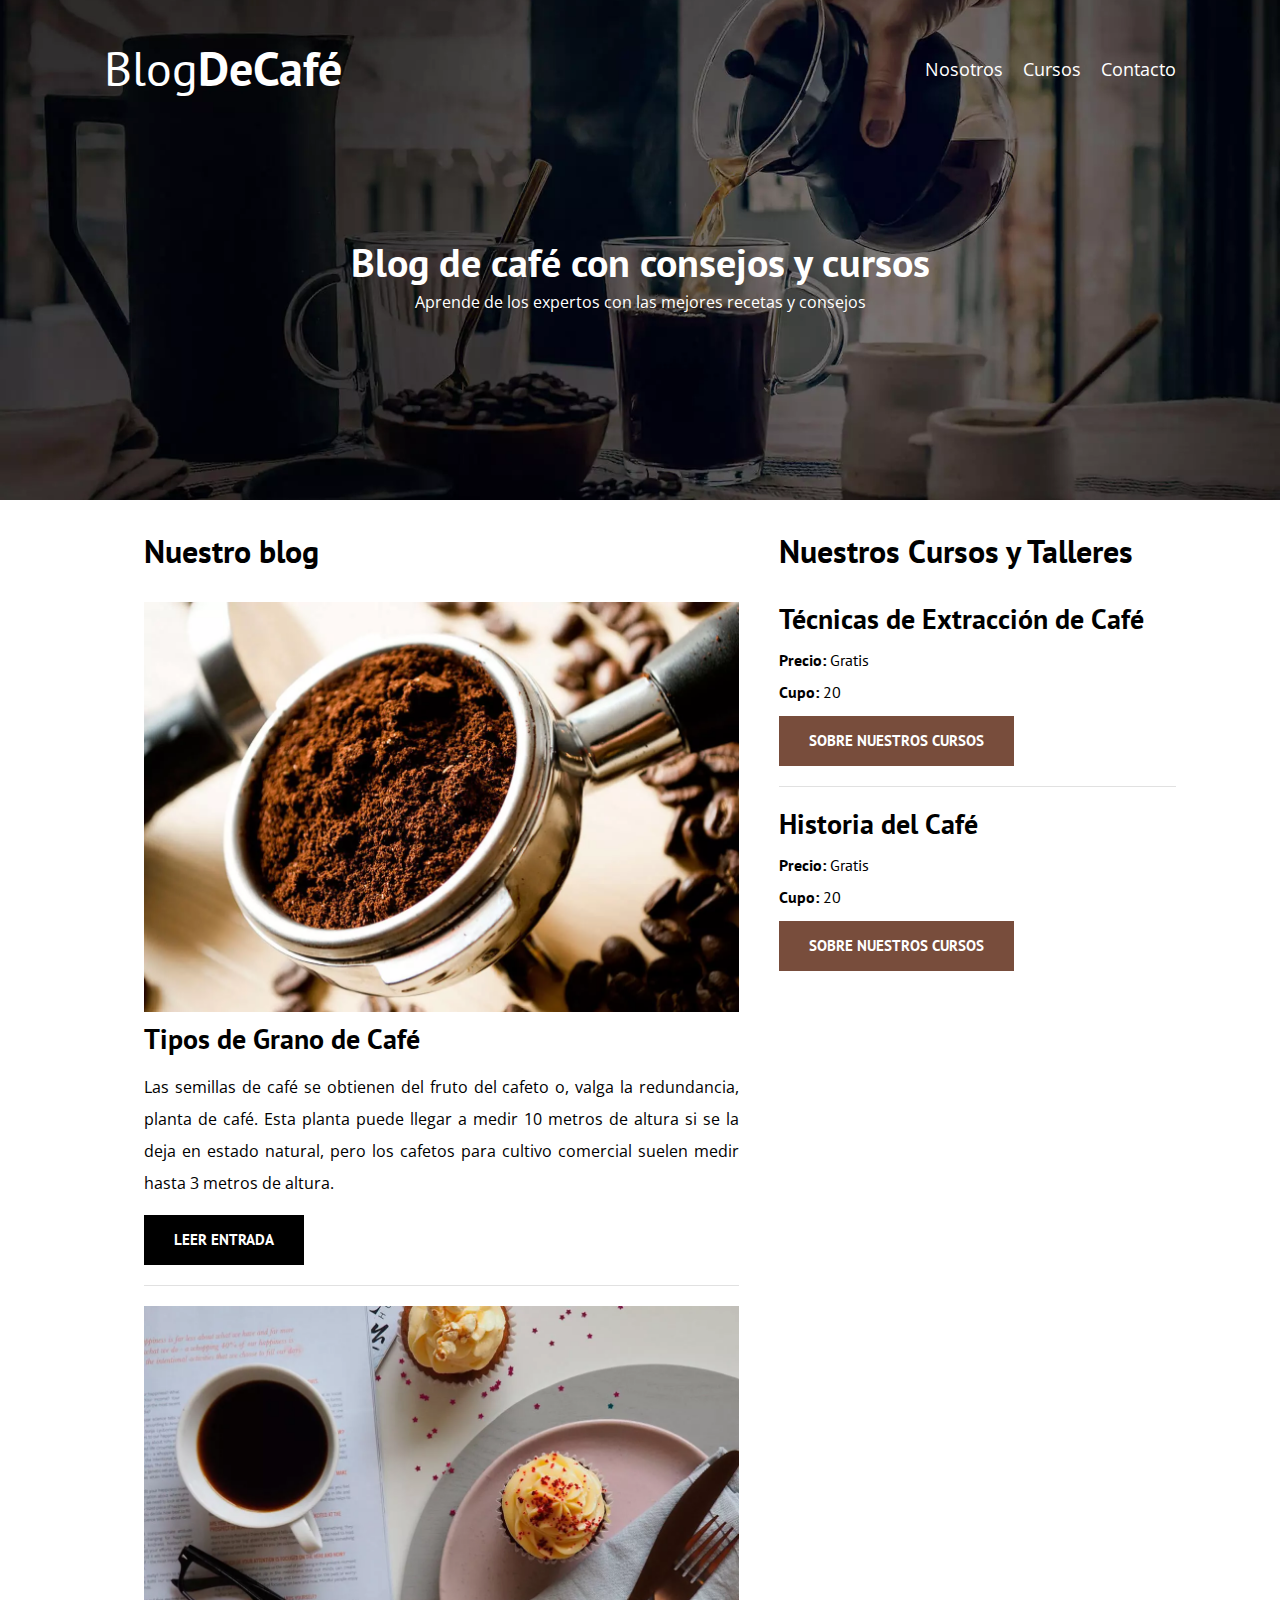
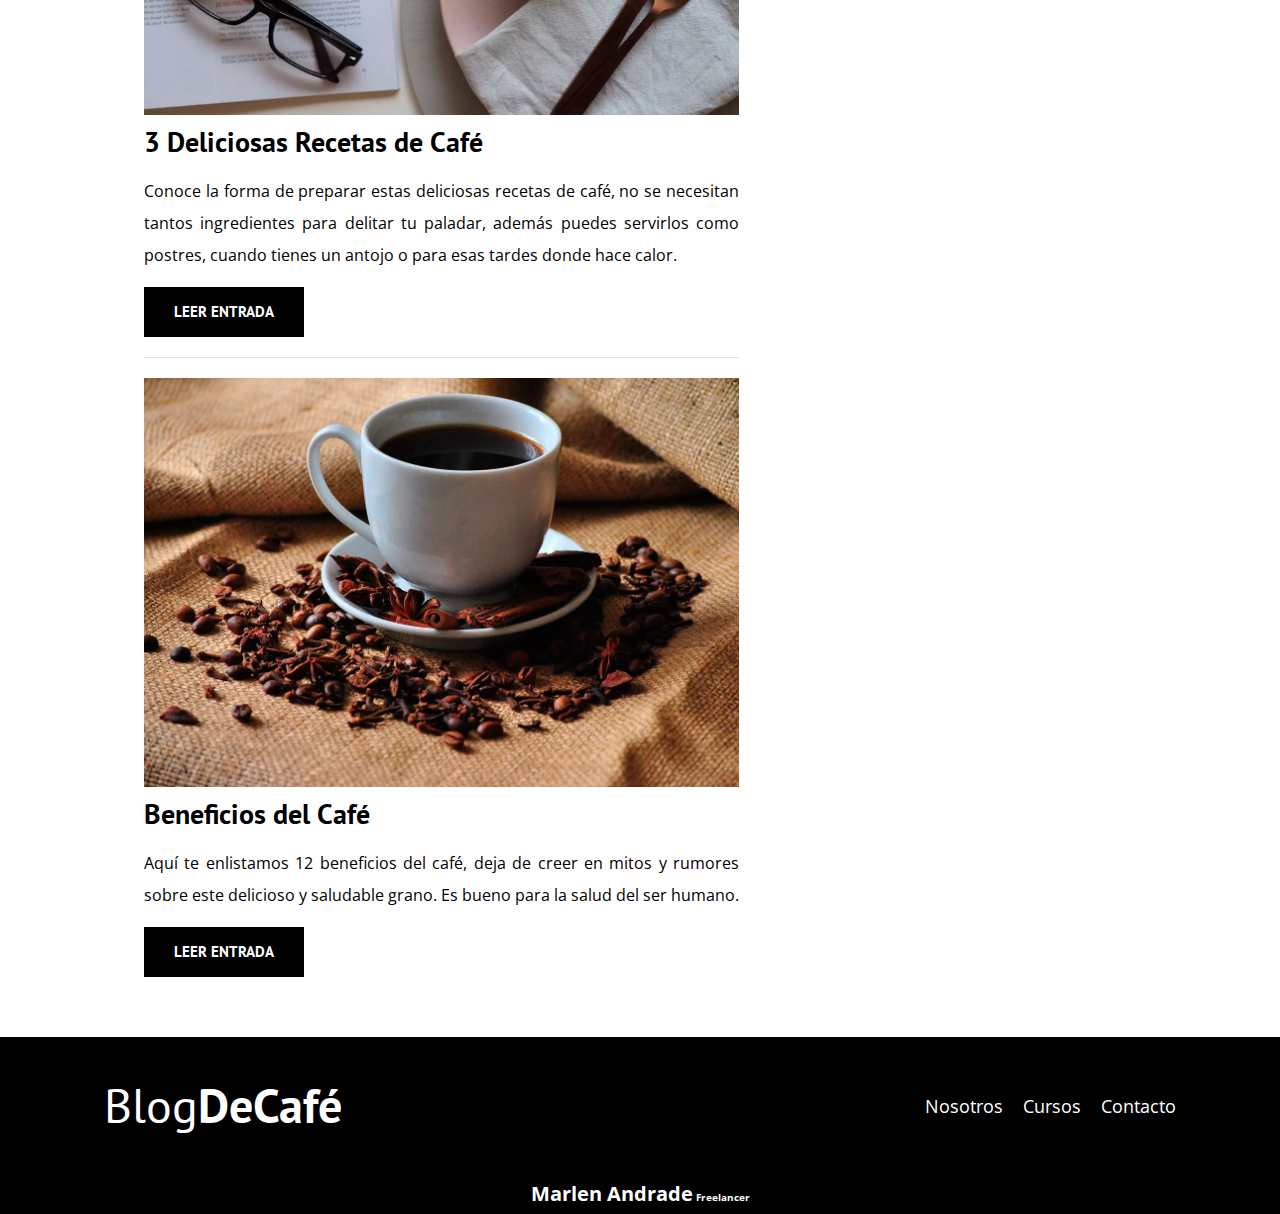
==== index.html @ 8b43398d "marlen" ====
<!DOCTYPE html>
<html lang="en">
<head>
    <meta charset="UTF-8">
    <meta http-equiv="X-UA-Compatible" content="IE=edge">
    <meta name="viewport" content="width=device-width, initial-scale=1.0">
    <title>BlogDeCafé</title>
    <meta name="description" content="Página web de Blog de Café">
    <!--Prefetch: página que se carga más rápido después de la principal (por ejem: google analitics ayuda a saber)-->
    <link rel="prefetch" href="nosotros.html" as="document">
    <!--Preload-->
    <link rel="preload" href="css/normalize.css" as="style">
    <link rel="stylesheet" href="css/normalize.css">
    <link rel="preload" href="css/styles.css" as="style">
    <link rel="stylesheet" href="css/styles.css">
    <link rel="preload" href="https://fonts.googleapis.com/css2?family=Open+Sans&family=PT+Sans:wght@400;700&display=swap" crossorigin="crossorigin" as="font">
    <link href="https://fonts.googleapis.com/css2?family=Open+Sans&family=PT+Sans:wght@400;700&display=swap" rel="stylesheet">
</head>
<body>
    <header class="header">

        <div class="contenedor">
            <div class="barra">
                <a class="logo" href="index.html">
                    <h1 class="logo__nombre no-margin centrar-texto">Blog<span class="logo__bold">DeCafé</span></h1>
                </a>
                <nav class="navegacion">
                    <a href="nosotros.html" class="navegacion__enlace">Nosotros</a>
                    <a href="cursos.html" class="navegacion__enlace">Cursos</a>
                    <a href="contacto.html" class="navegacion__enlace">Contacto</a>
                </nav>
            </div>
        </div>

        <div class="header__texto">
            <h2 class="no-margin">Blog de café con consejos y cursos</h2>
            <p class="no-margin">Aprende de los expertos con las mejores recetas y consejos</p>            
        </div>
    </header>

    <div class="contenedor contenido-principal">
        <main class="blog">
            <h3>Nuestro blog</h3>

            <article class="entrada">
                <div class="entrada__imagen">
                    <picture>
                        <source loading="lazy" srcset="img/blog1.webp" type="image/webp">
                        <img loading="lazy" src="img/blog1.jpg" alt="imagen blog">
                    </picture>
                </div>

                <div class="entrada__contenido">
                    <h4 class="no-margin">Tipos de Grano de Café</h4>
                    <p class="entrada__descripcion">Las semillas de café se obtienen del fruto del cafeto o, valga la redundancia, planta de café. Esta planta puede llegar a medir 10 metros de altura si se la deja en estado natural, pero los cafetos para cultivo comercial suelen medir hasta 3 metros de altura.</p>
                    <a href="entrada1.html" class="boton boton--primario">Leer Entrada</a>
                </div>
            </article>

            <article class="entrada">
                <div class="entrada__imagen">
                    <picture>
                        <source loading="lazy" srcset="img/blog2.webp" type="image/webp">
                        <img loading="lazy" src="img/blog2.jpg" alt="imagen blog">
                    </picture>
                </div>

                <div class="entrada__contenido">
                    <h4 class="no-margin">3 Deliciosas Recetas de Café</h4>
                    <p class="entrada__descripcion">Conoce la forma de preparar estas deliciosas recetas de café, no se necesitan tantos ingredientes para delitar tu paladar, además puedes servirlos como postres, cuando tienes un antojo o para esas tardes donde hace calor.</p>
                    <a href="entrada2.html" class="boton boton--primario">Leer Entrada</a>
                </div>
            </article>

            <article class="entrada">
                <div class="entrada__imagen">
                    <picture>
                        <source loading="lazy" srcset="img/blog3.webp" type="image/webp">
                        <img loading="lazy" src="img/blog3.jpg" alt="imagen blog">
                    </picture>
                </div>

                <div class="entrada__contenido">
                    <h4 class="no-margin">Beneficios del Café</h4>
                    <p class="entrada__descripcion">Aquí te enlistamos 12 beneficios del café, deja de creer en mitos y rumores sobre este delicioso y saludable grano. Es bueno para la salud del ser humano. </p>
                    <a href="entrada3.html" class="boton boton--primario">Leer Entrada</a>
                </div>
            </article>
        </main>

        <aside class="sidebar">
            <h3>Nuestros Cursos y Talleres</h3>

            <ul class="cursos no-padding">
                <li class="widget-curso">
                    <h4 class="no-margin">Técnicas de Extracción de Café</h4>
                    <p class="widget-curso__label">Precio:
                        <span class="widget-curso__info">Gratis</span>
                    </p>
                    <p class="widget-curso__label">Cupo:
                        <span class="widget-curso__info">20</span>
                    </p>
                    <a href="entrada4.html" class="boton boton--secundario">Sobre Nuestros Cursos</a>
                </li>

                <li class="widget-curso">
                    <h4 class="no-margin">Historia del Café</h4>
                    <p class="widget-curso__label">Precio:
                        <span class="widget-curso__info">Gratis</span>
                    </p>
                    <p class="widget-curso__label">Cupo:
                        <span class="widget-curso__info">20</span>
                    </p>
                    <a href="entrada5.html" class="boton boton--secundario">Sobre Nuestros Cursos</a>
                </li>
            </ul>
        </aside>
    </div>

    <footer class="footer">
        <div class="contenedor">
            <div class="barra">
                <a class="logo" href="index.html">
                    <h1 class="logo__nombre no-margin centrar-texto">Blog<span class="logo__bold">DeCafé</span></h1>
                </a>
                <nav class="navegacion">
                    <a href="nosotros.html" class="navegacion__enlace">Nosotros</a>
                    <a href="cursos.html" class="navegacion__enlace">Cursos</a>
                    <a href="contacto.html" class="navegacion__enlace">Contacto</a>
                </nav>
            </div>
            <div>
                <p class="no-margin creador">Marlen Andrade<span> Freelancer</span></p>
            </div>
        </div>
    </footer>

    <script src="js/modernizr.js"></script>
</body>
</html>
---- css/styles.css ----
:root{
    --fuenteHeading: 'PT Sans', sans-serif;
    --fuenteParrafo: 'Open Sans', sans-serif;

    --primario: #784d3C;
    --gris: #e1e1e1;
    --blanco: #ffffff;
    --negro: #000000;
}
html{
    box-sizing: border-box; /*borde o padding no afecte el ancho de los elementos*/
    font-size: 62.5%; /*1rem = 10px*/
}
*, *:before, *:after{
    box-sizing: inherit; /*inherit: hereda del elemento padre (html)*/
}
body{
    font-family: var(--fuenteParrafo);
    font-size: 1.6rem;
    line-height: 2; /*interlineado*/
}

/**GLOBALES**/
.contenedor{
    max-width: 120rem;
    width: 90%;
    margin: 0 auto;
}
a{
    text-decoration: none;
}
h1, h2, h3, h4{
    font-family: var(--fuenteHeading);
    line-height: 1.2;
}
h1{
    font-size: 4.8rem;
}
h2{
    font-size: 4rem;
}
h3{
    font-size: 3.2rem;
}
h4{
    font-size: 2.8rem;
}
img{
    max-width: 100%;
}

/**UTILIDADES**/
.no-margin{
    margin: 0;
}
.no-padding{
    padding: 0;
}
.centrar-texto{
    text-align: center;
}
.negrita{
    font-weight: bold;
    font-size: 3rem;
    color: var(--primario);
}

/**HEADER**/
.webp .header{
    background-image: url(../img/banner.webp);
}
.no-webp .header{
    background-image: url(../img/banner.jpg);
}
.header{
    height: 50rem;
    background-size: cover;
    background-repeat: no-repeat;
    background-position: center center; /*horizontalmente y verticalmente*/
}
.header__texto{
    color: var(--blanco);
    text-align: center;
    margin-top: 5rem;
}
@media (min-width: 768px) {
    .header__texto{
        margin-top: 10rem;
    }
}
.barra{
    padding: 4rem;
}
@media (min-width: 768px) {
    .barra{
        display: flex;
        justify-content: space-between; /*ordena horizontalmente*/
        align-items: center; /*ordena verticalmente*/
    }
}
.logo{
    color: var(--blanco);
}
.logo__nombre{
    font-weight: 400;
}
.logo__bold{
    font-weight: 700;
}
@media (min-width: 768px) {
    .navegacion{
        display: flex;
        gap: 2rem; /*separacion entre elementos*/
    }
}
.navegacion__enlace{
    display: block;
    text-align: center;
    font-size: 1.8rem;
    color: var(--blanco);
}

/**MAIN**/
@media (min-width: 768px) {
    .contenido-principal{
        display: grid;
        grid-template-columns: 60% 40%;
        column-gap: 4rem;
        padding: 0 8rem; /*arriba/abajo e izq/dere*/
    }
    .personalizado{
        padding: 0 20rem;
    }
}
.entrada{
    border-bottom: 1px solid var(--gris);
    margin-bottom: 2rem;
}
.entrada:last-of-type{
    border: none;
    margin-bottom: 0;
}
.entrada__descripcion{
    text-align: justify;
}
.boton{
    display: block;
    font-family: var(--fuenteHeading);
    color: var(--blanco);
    text-align: center; /*alinear horizontalmente*/
    padding: 1rem 3rem; /*arriba/abajo e izq/dere*/
    font-size: 1.5rem;
    text-transform: uppercase; /*mayusculas*/
    font-weight: 700;
    margin-bottom: 2rem;
    border: none;
}
@media (min-width: 768px) {
    .boton{
        display: inline-block;
    }
}
.boton:hover{
    cursor: pointer;
}
.boton--primario{
    background-color: var(--negro);
}
.boton--secundario{
    background-color: var(--primario);
}

.cursos{
    list-style: none;
}
.widget-curso{
    border-bottom: 1px solid var(--gris);
    margin-bottom: 2rem;
}
.widget-curso:last-of-type{
    border-bottom: none;
    margin-bottom: 0;
}
.widget-curso__label{
    font-family: var(--fuenteHeading);
    font-weight: 700;
    line-height: 1;
}
.widget-curso__info{
    font-weight: 400;
}


/**FOOTER**/
.footer{
    background-color: var(--negro);
    margin-top: 4rem;
}
.creador{
    color: var(--blanco);
    text-align: center;
    font-size: 2rem;
    font-weight: bold;
}
.creador span{
    font-size: 1rem;
}

/**SOBRE NOSOTROS**/
.sobre-nosotros__texto{
    text-align: justify;
}

@media (min-width: 768px) {
    .sobre-nosotros{
        display: grid;
        grid-template-columns: repeat(2, 1fr);
        column-gap: 2rem;
    }
}

/**CURSOS**/
.curso{
    padding: 3rem 0;
    border-bottom: 1px solid var(--gris);
}
.curso:last-of-type{
    border: none;
}
@media (min-width: 768px) {
    .curso{
        display: grid;
        grid-template-columns: 1fr 2fr;
        column-gap: 2rem;
    }
}
.curso__descripcion{
    text-align: justify;
}
.curso:last-of-type{
    border-bottom: none;
    margin-bottom: 0;
}
.curso__label{
    font-family: var(--fuenteHeading);
    font-weight: 700;
}
.curso__info{
    font-weight: 400;
}

/**CONTACTO**/
.contacto-bg{
    background-image: url(../img/contacto.jpg);
    height: 40rem;
}
.formulario{
    background-color: var(--blanco);
    margin: -5rem auto 0 auto;
    width: 95%;
    padding: 5rem;
}
.campo__field{
    border: 1px solid var(--gris);
}
.campo__field--textarea{
    height: 10rem;
}
@media (min-width: 480px) {
    .campo{
        display: flex;
        margin-bottom: 2rem;
    }
    .campo__label{
        flex: 0 0 9rem;
        text-align: right;
        padding-right: 2rem;
    }
    .campo__field{
        flex: 1;
    }
    .campo__field--textarea{
        height: 20rem;
    }
}
---- css/styles.css ----
:root{
    --fuenteHeading: 'PT Sans', sans-serif;
    --fuenteParrafo: 'Open Sans', sans-serif;

    --primario: #784d3C;
    --gris: #e1e1e1;
    --blanco: #ffffff;
    --negro: #000000;
}
html{
    box-sizing: border-box; /*borde o padding no afecte el ancho de los elementos*/
    font-size: 62.5%; /*1rem = 10px*/
}
*, *:before, *:after{
    box-sizing: inherit; /*inherit: hereda del elemento padre (html)*/
}
body{
    font-family: var(--fuenteParrafo);
    font-size: 1.6rem;
    line-height: 2; /*interlineado*/
}

/**GLOBALES**/
.contenedor{
    max-width: 120rem;
    width: 90%;
    margin: 0 auto;
}
a{
    text-decoration: none;
}
h1, h2, h3, h4{
    font-family: var(--fuenteHeading);
    line-height: 1.2;
}
h1{
    font-size: 4.8rem;
}
h2{
    font-size: 4rem;
}
h3{
    font-size: 3.2rem;
}
h4{
    font-size: 2.8rem;
}
img{
    max-width: 100%;
}

/**UTILIDADES**/
.no-margin{
    margin: 0;
}
.no-padding{
    padding: 0;
}
.centrar-texto{
    text-align: center;
}
.negrita{
    font-weight: bold;
    font-size: 3rem;
    color: var(--primario);
}

/**HEADER**/
.webp .header{
    background-image: url(../img/banner.webp);
}
.no-webp .header{
    background-image: url(../img/banner.jpg);
}
.header{
    height: 50rem;
    background-size: cover;
    background-repeat: no-repeat;
    background-position: center center; /*horizontalmente y verticalmente*/
}
.header__texto{
    color: var(--blanco);
    text-align: center;
    margin-top: 5rem;
}
@media (min-width: 768px) {
    .header__texto{
        margin-top: 10rem;
    }
}
.barra{
    padding: 4rem;
}
@media (min-width: 768px) {
    .barra{
        display: flex;
        justify-content: space-between; /*ordena horizontalmente*/
        align-items: center; /*ordena verticalmente*/
    }
}
.logo{
    color: var(--blanco);
}
.logo__nombre{
    font-weight: 400;
}
.logo__bold{
    font-weight: 700;
}
@media (min-width: 768px) {
    .navegacion{
        display: flex;
        gap: 2rem; /*separacion entre elementos*/
    }
}
.navegacion__enlace{
    display: block;
    text-align: center;
    font-size: 1.8rem;
    color: var(--blanco);
}

/**MAIN**/
@media (min-width: 768px) {
    .contenido-principal{
        display: grid;
        grid-template-columns: 60% 40%;
        column-gap: 4rem;
        padding: 0 8rem; /*arriba/abajo e izq/dere*/
    }
    .personalizado{
        padding: 0 20rem;
    }
}
.entrada{
    border-bottom: 1px solid var(--gris);
    margin-bottom: 2rem;
}
.entrada:last-of-type{
    border: none;
    margin-bottom: 0;
}
.entrada__descripcion{
    text-align: justify;
}
.boton{
    display: block;
    font-family: var(--fuenteHeading);
    color: var(--blanco);
    text-align: center; /*alinear horizontalmente*/
    padding: 1rem 3rem; /*arriba/abajo e izq/dere*/
    font-size: 1.5rem;
    text-transform: uppercase; /*mayusculas*/
    font-weight: 700;
    margin-bottom: 2rem;
    border: none;
}
@media (min-width: 768px) {
    .boton{
        display: inline-block;
    }
}
.boton:hover{
    cursor: pointer;
}
.boton--primario{
    background-color: var(--negro);
}
.boton--secundario{
    background-color: var(--primario);
}

.cursos{
    list-style: none;
}
.widget-curso{
    border-bottom: 1px solid var(--gris);
    margin-bottom: 2rem;
}
.widget-curso:last-of-type{
    border-bottom: none;
    margin-bottom: 0;
}
.widget-curso__label{
    font-family: var(--fuenteHeading);
    font-weight: 700;
    line-height: 1;
}
.widget-curso__info{
    font-weight: 400;
}


/**FOOTER**/
.footer{
    background-color: var(--negro);
    margin-top: 4rem;
}
.creador{
    color: var(--blanco);
    text-align: center;
    font-size: 2rem;
    font-weight: bold;
}
.creador span{
    font-size: 1rem;
}

/**SOBRE NOSOTROS**/
.sobre-nosotros__texto{
    text-align: justify;
}

@media (min-width: 768px) {
    .sobre-nosotros{
        display: grid;
        grid-template-columns: repeat(2, 1fr);
        column-gap: 2rem;
    }
}

/**CURSOS**/
.curso{
    padding: 3rem 0;
    border-bottom: 1px solid var(--gris);
}
.curso:last-of-type{
    border: none;
}
@media (min-width: 768px) {
    .curso{
        display: grid;
        grid-template-columns: 1fr 2fr;
        column-gap: 2rem;
    }
}
.curso__descripcion{
    text-align: justify;
}
.curso:last-of-type{
    border-bottom: none;
    margin-bottom: 0;
}
.curso__label{
    font-family: var(--fuenteHeading);
    font-weight: 700;
}
.curso__info{
    font-weight: 400;
}

/**CONTACTO**/
.contacto-bg{
    background-image: url(../img/contacto.jpg);
    height: 40rem;
}
.formulario{
    background-color: var(--blanco);
    margin: -5rem auto 0 auto;
    width: 95%;
    padding: 5rem;
}
.campo__field{
    border: 1px solid var(--gris);
}
.campo__field--textarea{
    height: 10rem;
}
@media (min-width: 480px) {
    .campo{
        display: flex;
        margin-bottom: 2rem;
    }
    .campo__label{
        flex: 0 0 9rem;
        text-align: right;
        padding-right: 2rem;
    }
    .campo__field{
        flex: 1;
    }
    .campo__field--textarea{
        height: 20rem;
    }
}
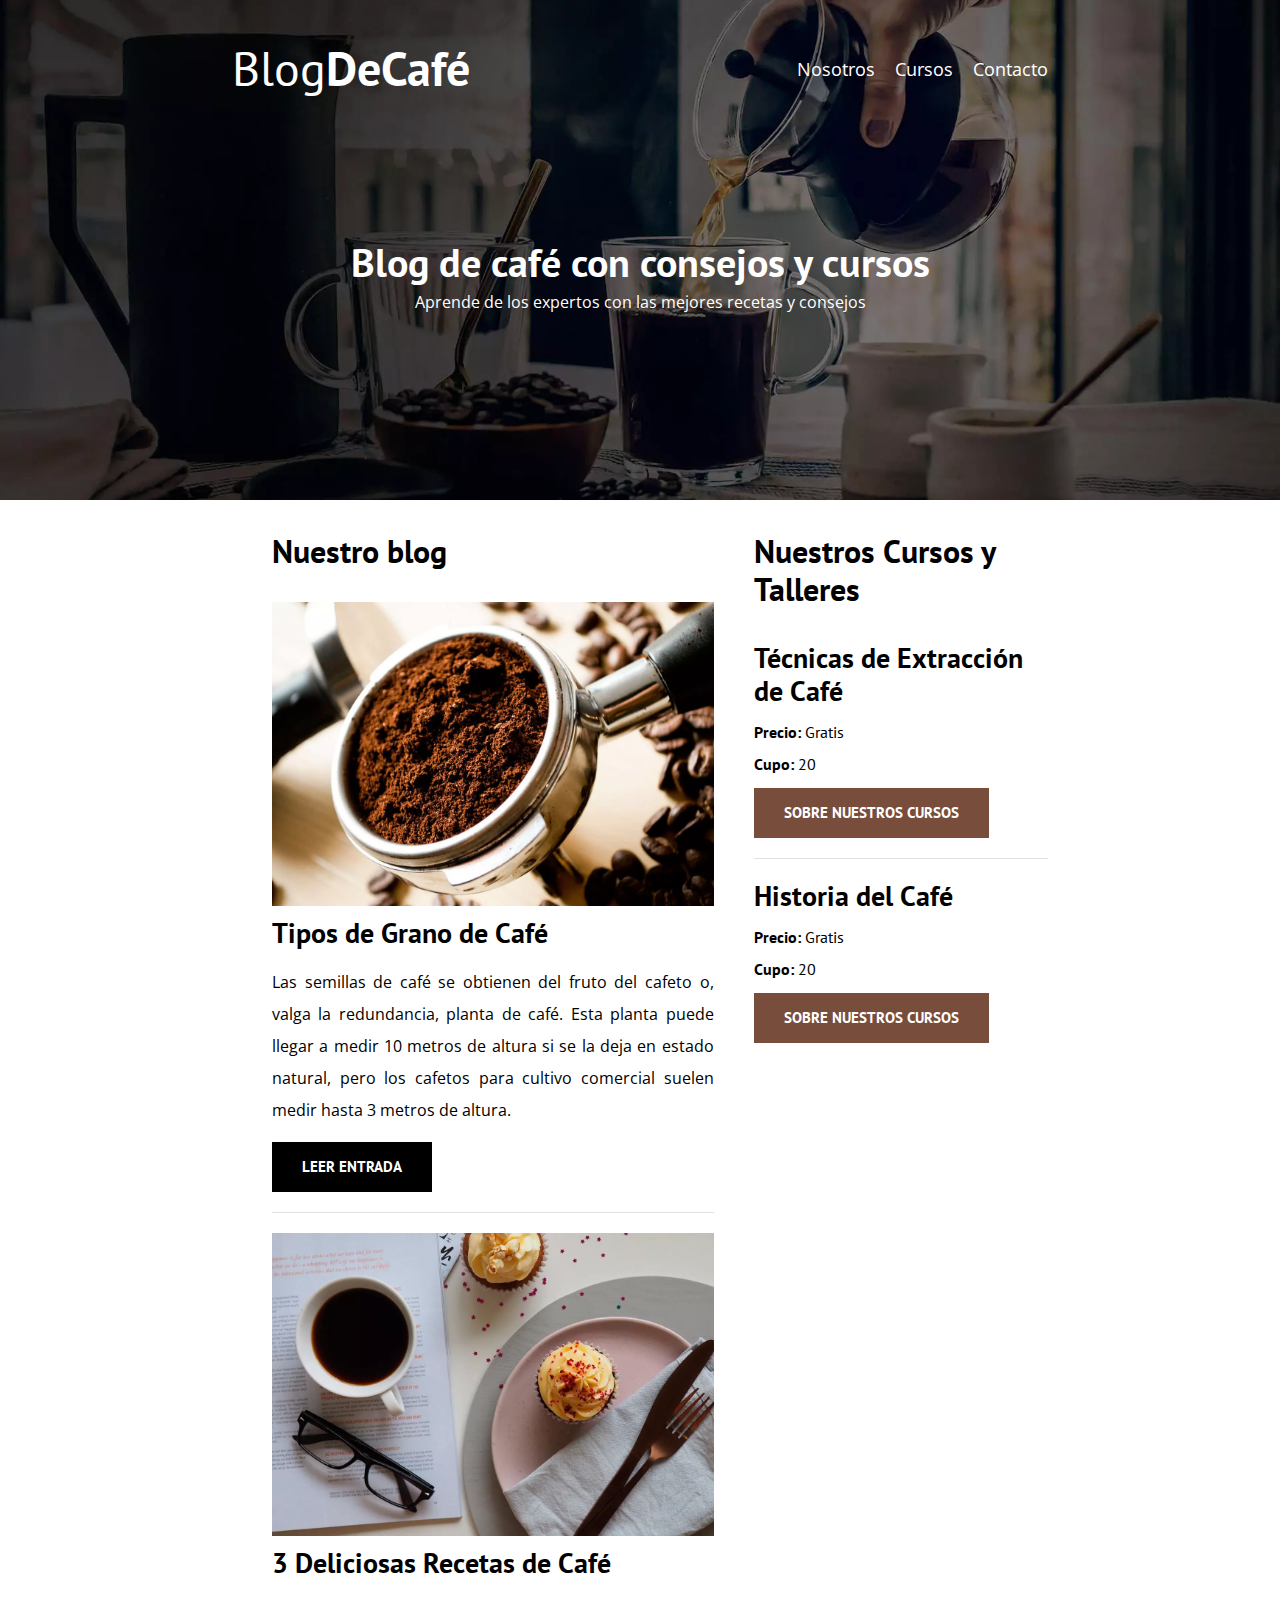
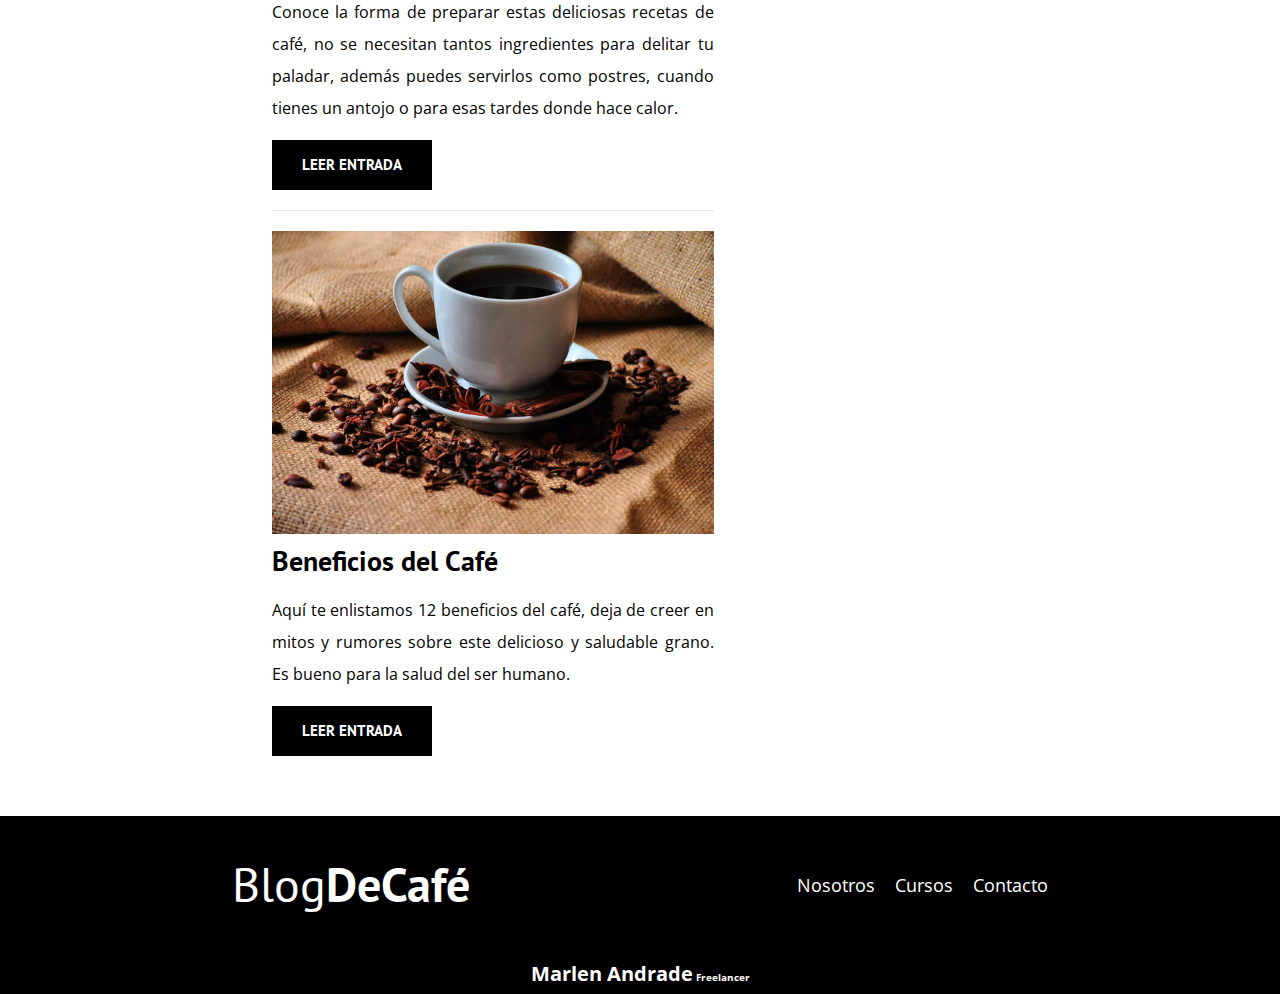
==== commit b1bebf16: "Blog de Cafe" ====
--- a/index.html
+++ b/index.html
@@ -4,6 +4,7 @@
     <meta charset="UTF-8">
     <meta http-equiv="X-UA-Compatible" content="IE=edge">
     <meta name="viewport" content="width=device-width, initial-scale=1.0">
+    <link rel="icon" type="image/vnd.microsoft.icon" href="/favicon.ico">
     <title>BlogDeCafé</title>
     <meta name="description" content="Página web de Blog de Café">
     <!--Prefetch: página que se carga más rápido después de la principal (por ejem: google analitics ayuda a saber)-->
--- a/css/styles.css
+++ b/css/styles.css
@@ -23,7 +23,7 @@
 /**GLOBALES**/
 .contenedor{
     max-width: 120rem;
-    width: 90%;
+    width: 70%;
     margin: 0 auto;
 }
 a{
@@ -250,6 +250,18 @@
 }
 
 /**CONTACTO**/
+.error{
+    background-color: red;
+    text-align: center;
+    padding: 1rem;
+    color: var(--blanco);
+}
+.envio{
+    background-color: green;
+    text-align: center;
+    padding: 1rem;
+    color: var(--blanco);
+}
 .contacto-bg{
     background-image: url(../img/contacto.jpg);
     height: 40rem;
--- a/css/styles.css
+++ b/css/styles.css
@@ -23,7 +23,7 @@
 /**GLOBALES**/
 .contenedor{
     max-width: 120rem;
-    width: 90%;
+    width: 70%;
     margin: 0 auto;
 }
 a{
@@ -250,6 +250,18 @@
 }
 
 /**CONTACTO**/
+.error{
+    background-color: red;
+    text-align: center;
+    padding: 1rem;
+    color: var(--blanco);
+}
+.envio{
+    background-color: green;
+    text-align: center;
+    padding: 1rem;
+    color: var(--blanco);
+}
 .contacto-bg{
     background-image: url(../img/contacto.jpg);
     height: 40rem;
